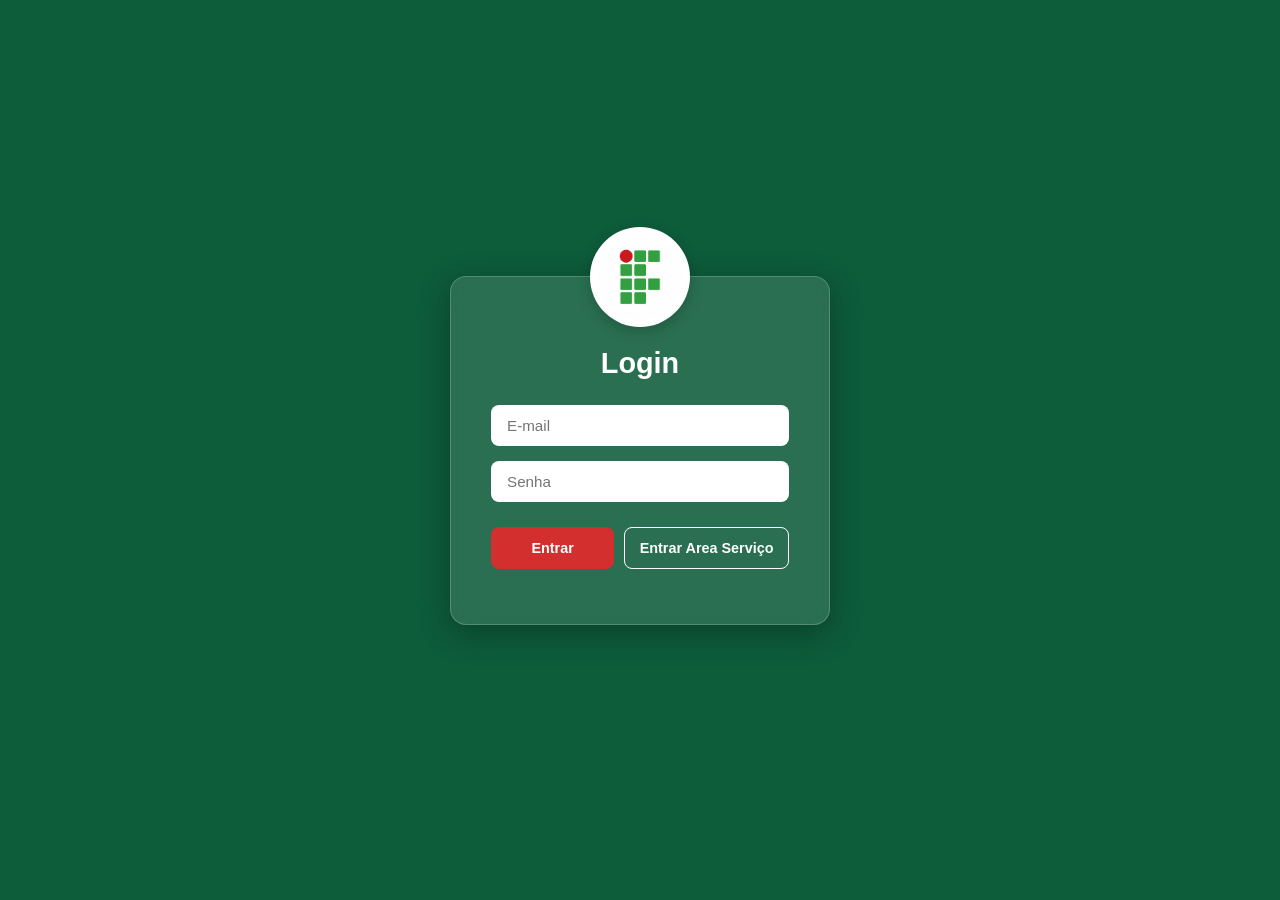
==== login.html @ 9733e706 "tela de login" ====
<!DOCTYPE html>
<html lang="pt-BR">
<head>
    <meta charset="UTF-8">
    <meta name="viewport" content="width=device-width, initial-scale=1.0">
    <title>Login - EPR- Presença IFMS</title>
    <link rel="stylesheet" href="style.css">
</head>
<body>
    <header>
    </header>
    <main>
        <img src="logo.png" alt="Logo IFMS" width="100px" height="100px">
        <h1>Login</h1>
        <form action="#" method="post">
            <div>
                <input type="email" id="email" name="email" placeholder="E-mail" required>
            </div>
            <div>
                <input type="password" id="password" name="password" placeholder="Senha" required>
            </div>
            <div id="buttons">
                <button type="submit">Entrar</button>
                <button type="submit" id="area-servico">Entrar Area Serviço</button>
            </div>

        </form>
    </main>
</body>
</html>
---- style.css ----
/* Reset básico e centralização da tela */
* {
    margin: 0;
    padding: 0;
    box-sizing: border-box;
}

body {
    font-family: 'Segoe UI', Roboto, Helvetica, Arial, sans-serif;
    background-color: #0d5c3a; /* Verde escuro do IFMS */
    display: flex;
    justify-content: center;
    align-items: center;
    min-height: 100vh;
}

/* Card central com efeito Glassmorphism */
main {
    position: relative;
    background: rgba(255, 255, 255, 0.12);
    backdrop-filter: blur(10px);
    -webkit-backdrop-filter: blur(10px);
    border-radius: 16px;
    border: 1px solid rgba(255, 255, 255, 0.2);
    box-shadow: 0 8px 32px 0 rgba(0, 0, 0, 0.3);
    padding: 70px 40px 40px 40px;
    width: 100%;
    max-width: 380px;
    text-align: center;
}

/* Logo circular centralizada acima do card */
main > img {
    position: absolute;
    top: -50px;
    left: 50%;
    transform: translateX(-50%);
    background-color: #ffffff;
    border-radius: 50%;
    padding: 8px;
    object-fit: contain;
    box-shadow: 0 4px 15px rgba(0, 0, 0, 0.2);
}

/* Título */
h1 {
    color: #ffffff;
    font-size: 1.8rem;
    font-weight: 600;
    margin-bottom: 25px;
}

/* Campos de entrada */
form div {
    margin-bottom: 15px;
}

input[type="email"],
input[type="password"] {
    width: 100%;
    padding: 12px 16px;
    border: none;
    border-radius: 8px;
    background-color: #ffffff;
    font-size: 0.95rem;
    color: #333333;
    outline: none;
    transition: box-shadow 0.2s ease;
}

input[type="email"]:focus,
input[type="password"]:focus {
    box-shadow: 0 0 0 3px rgba(255, 255, 255, 0.5);
}

/* Container dos Botões */
#buttons {
    display: flex;
    gap: 10px;
    margin-top: 25px;
}

/* Estilo geral dos botões */
button {
    padding: 12px;
    border-radius: 8px;
    font-size: 0.9rem;
    font-weight: 600;
    cursor: pointer;
    transition: all 0.2s ease;
}

/* Botão principal (Entrar) */
button[type="submit"]:not(#area-servico) {
    flex: 1;
    background-color: #d32f2f;
    color: #ffffff;
    border: none;
}

button[type="submit"]:not(#area-servico):hover {
    background-color: #b71c1c;
}

/* Botão secundário (Área de Serviço) */
#area-servico {
    flex: 1.4;
    background-color: transparent;
    color: #ffffff;
    border: 1px solid #ffffff;
}

#area-servico:hover {
    background-color: rgba(255, 255, 255, 0.2);
}

button:active {
    transform: scale(0.97);
}
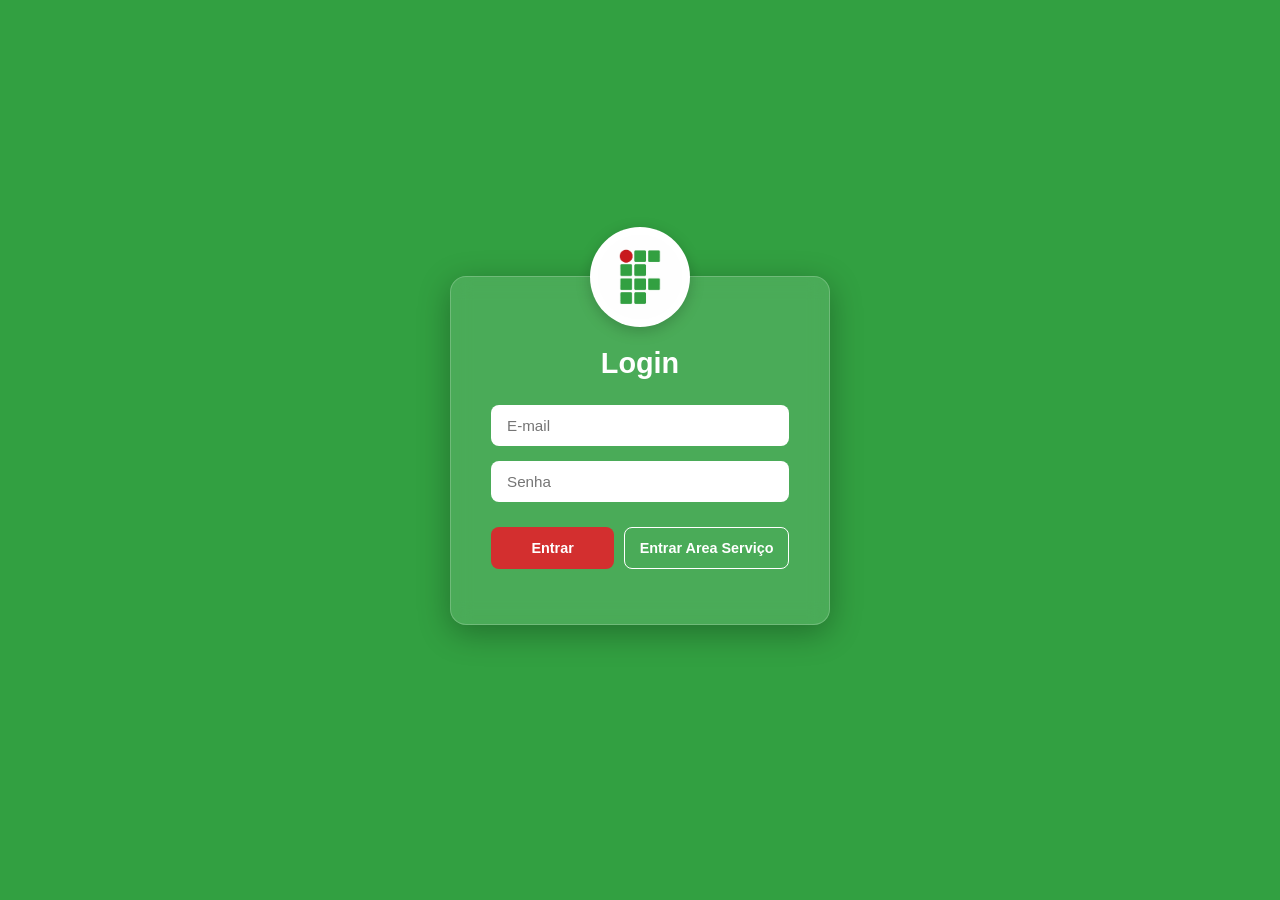
==== commit a8ad9ba9: "login para o js e pagina inicial" ====
--- a/login.html
+++ b/login.html
@@ -7,24 +7,6 @@
     <link rel="stylesheet" href="style.css">
 </head>
 <body>
-    <header>
-    </header>
-    <main>
-        <img src="logo.png" alt="Logo IFMS" width="100px" height="100px">
-        <h1>Login</h1>
-        <form action="#" method="post">
-            <div>
-                <input type="email" id="email" name="email" placeholder="E-mail" required>
-            </div>
-            <div>
-                <input type="password" id="password" name="password" placeholder="Senha" required>
-            </div>
-            <div id="buttons">
-                <button type="submit">Entrar</button>
-                <button type="submit" id="area-servico">Entrar Area Serviço</button>
-            </div>
-
-        </form>
-    </main>
+    <script src="script.js"></script>
 </body>
 </html>
--- a/style.css
+++ b/style.css
@@ -7,7 +7,7 @@
 
 body {
     font-family: 'Segoe UI', Roboto, Helvetica, Arial, sans-serif;
-    background-color: #0d5c3a; /* Verde escuro do IFMS */
+    background-color: #32a041; /* Verde escuro do IFMS */
     display: flex;
     justify-content: center;
     align-items: center;
